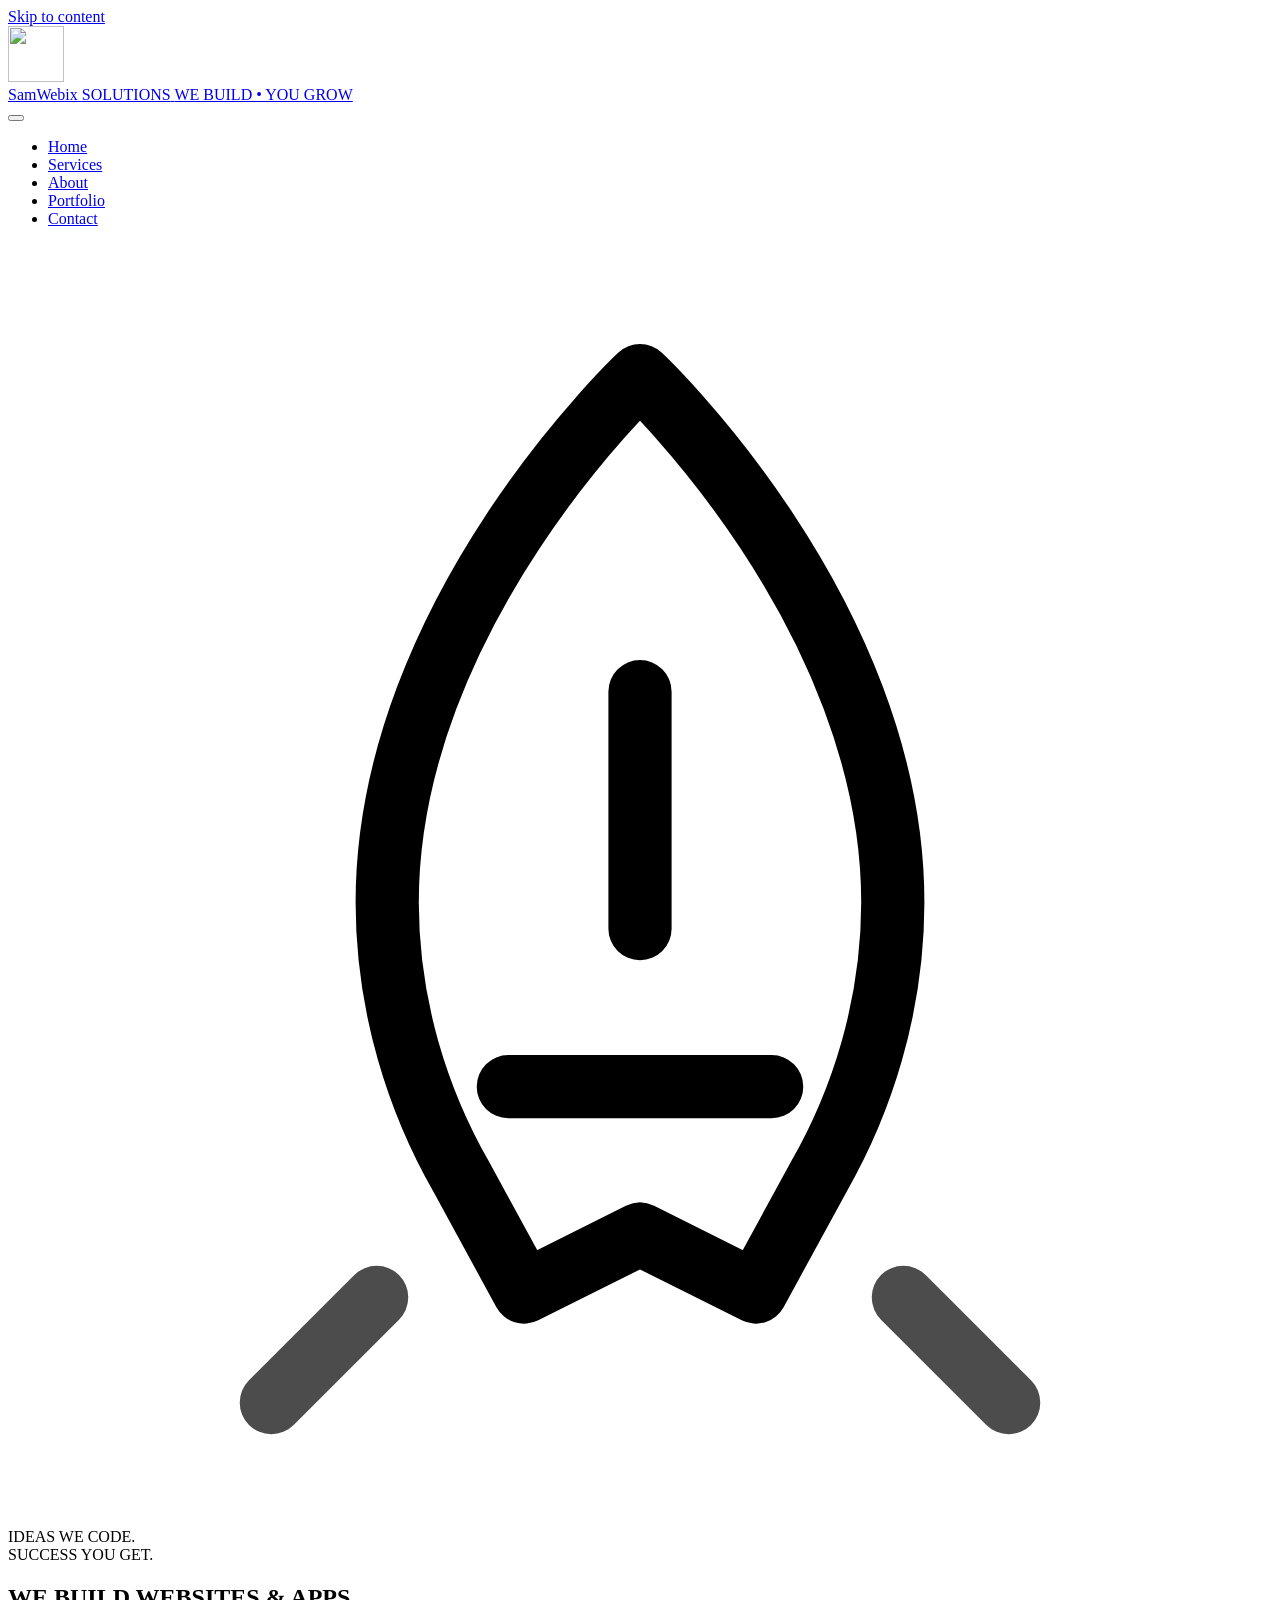
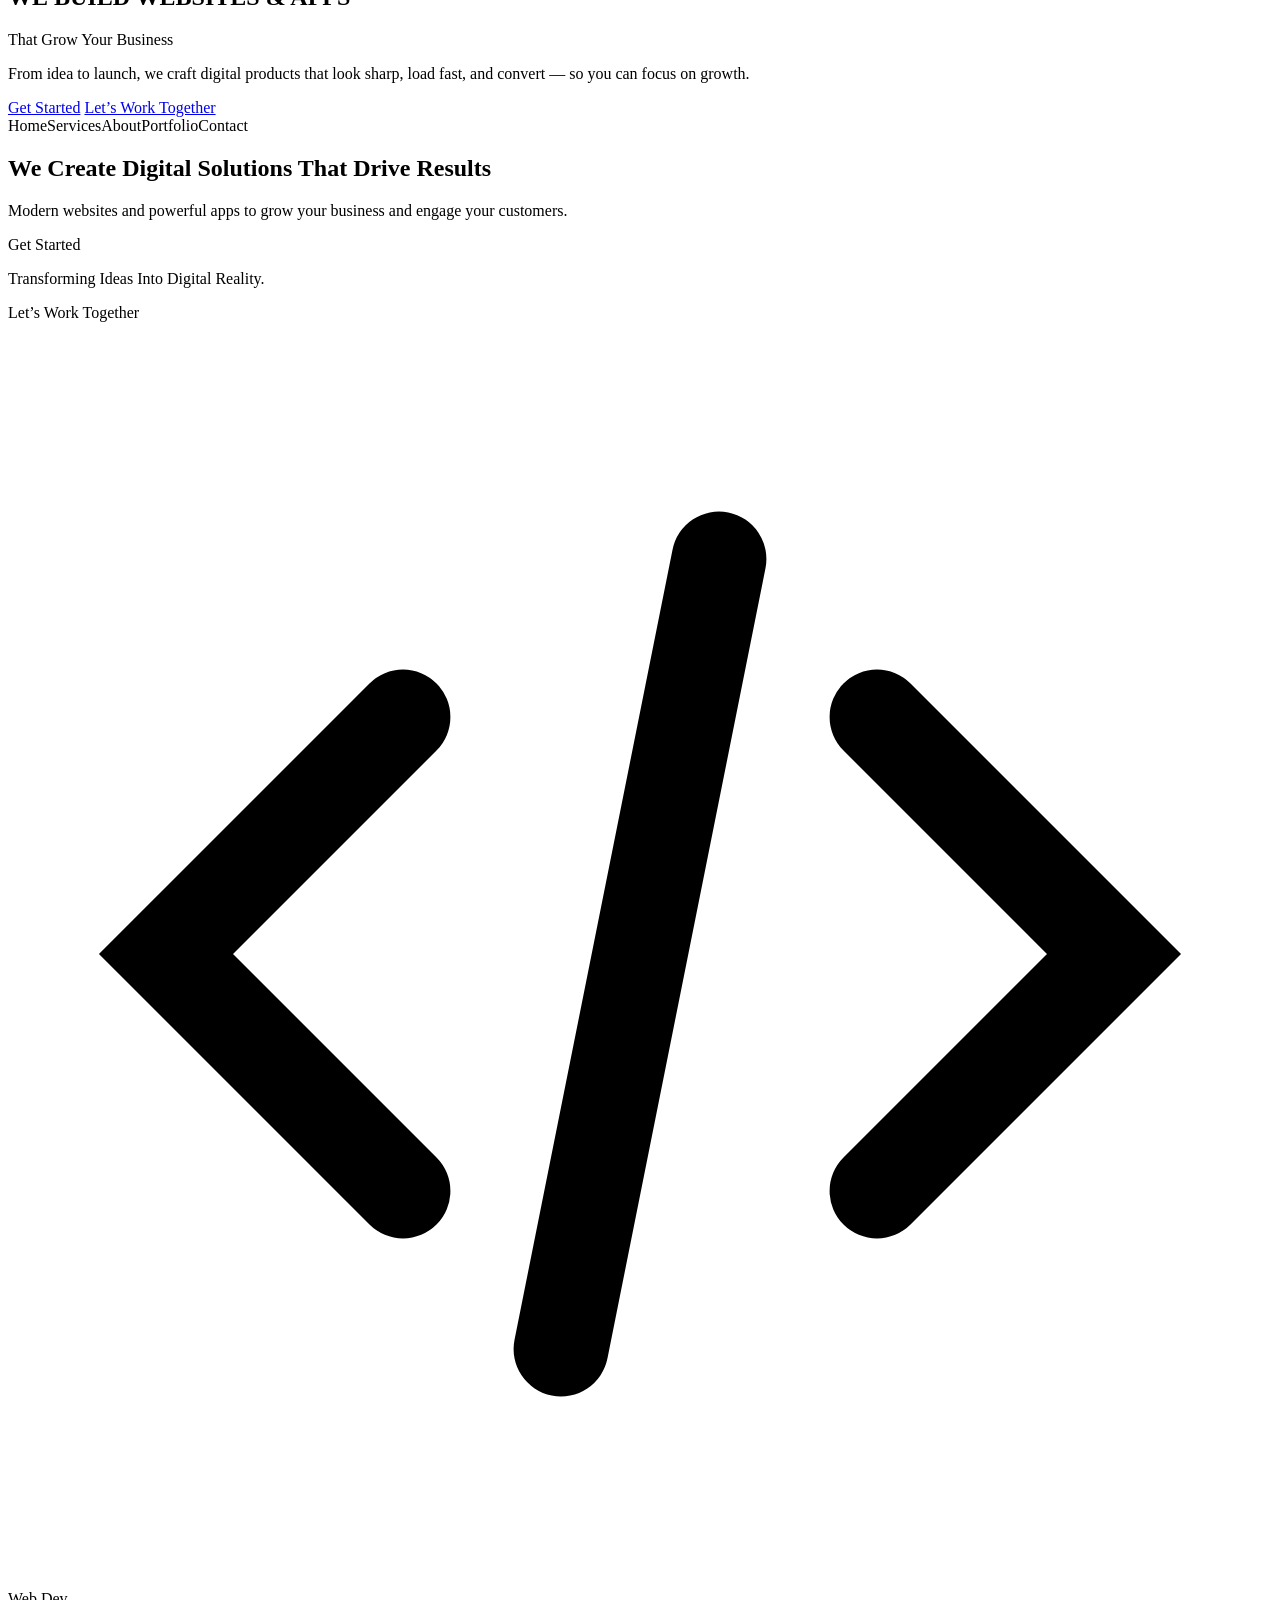
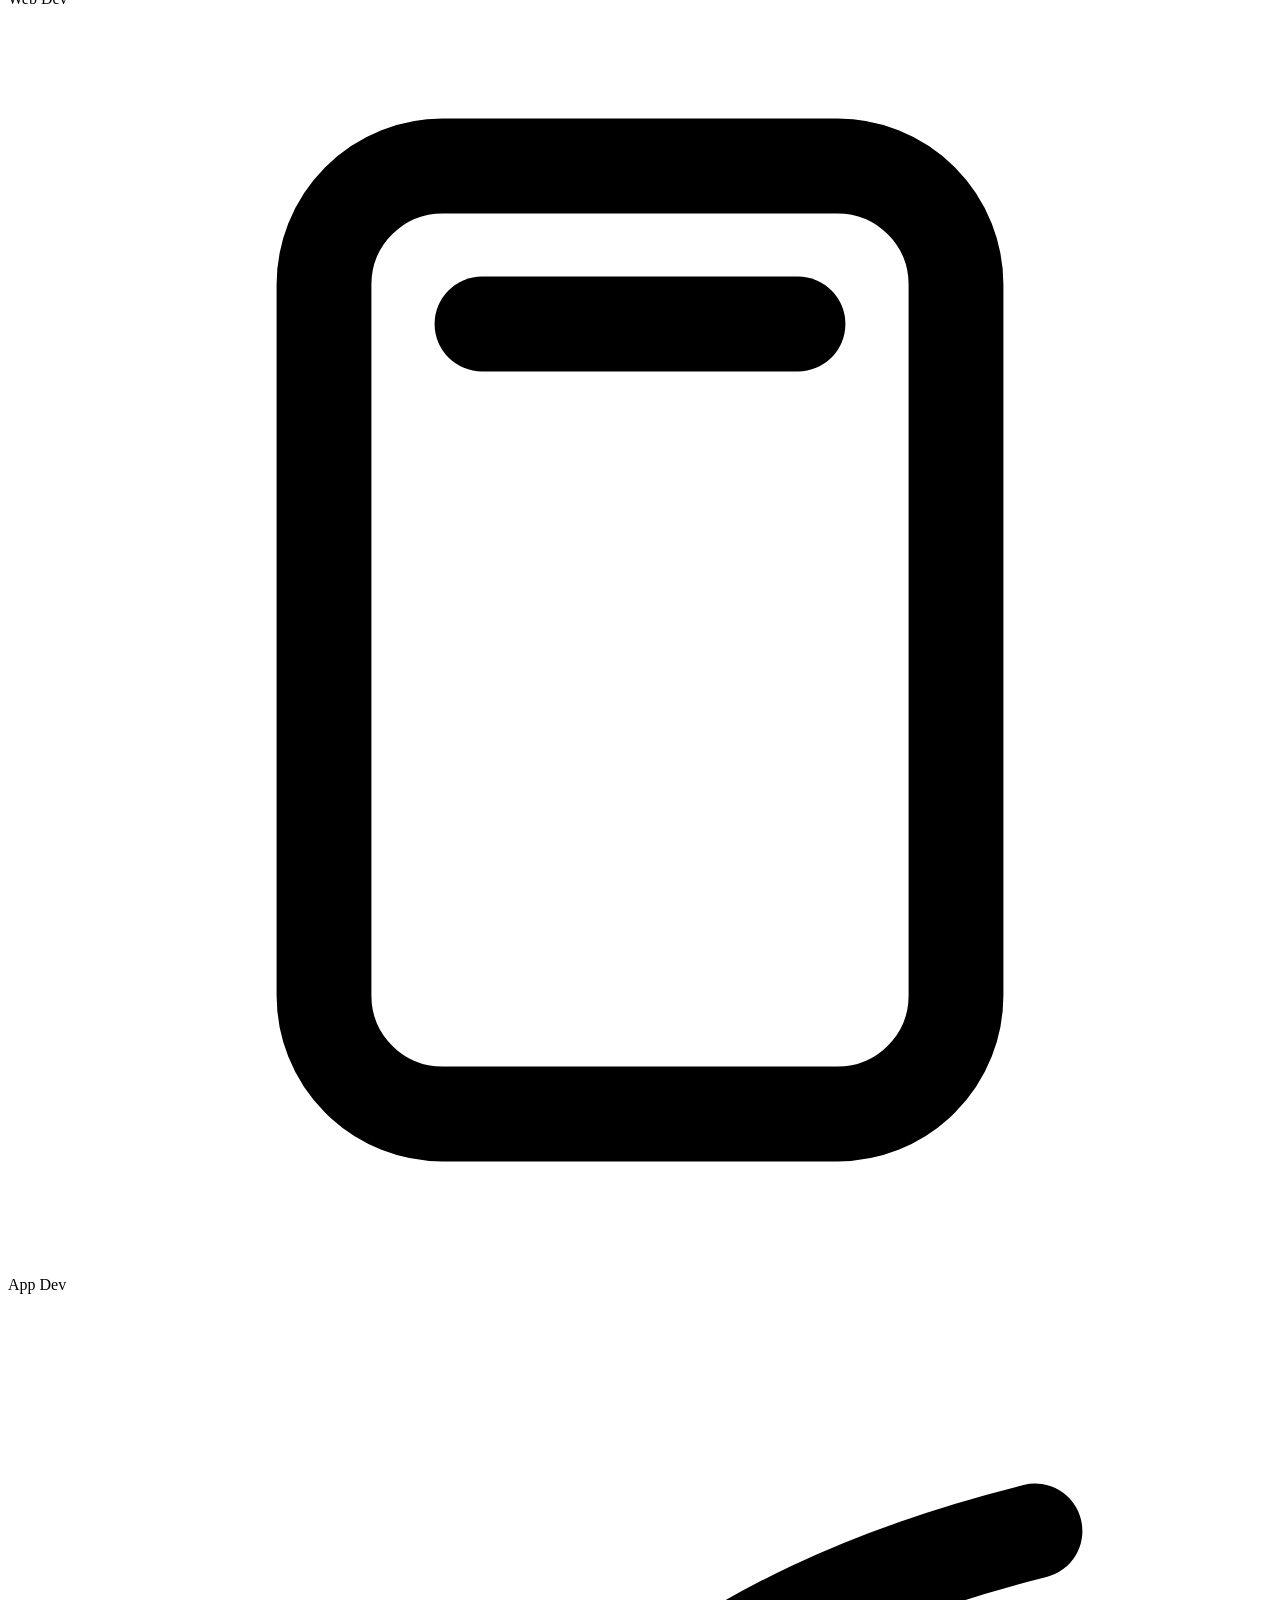
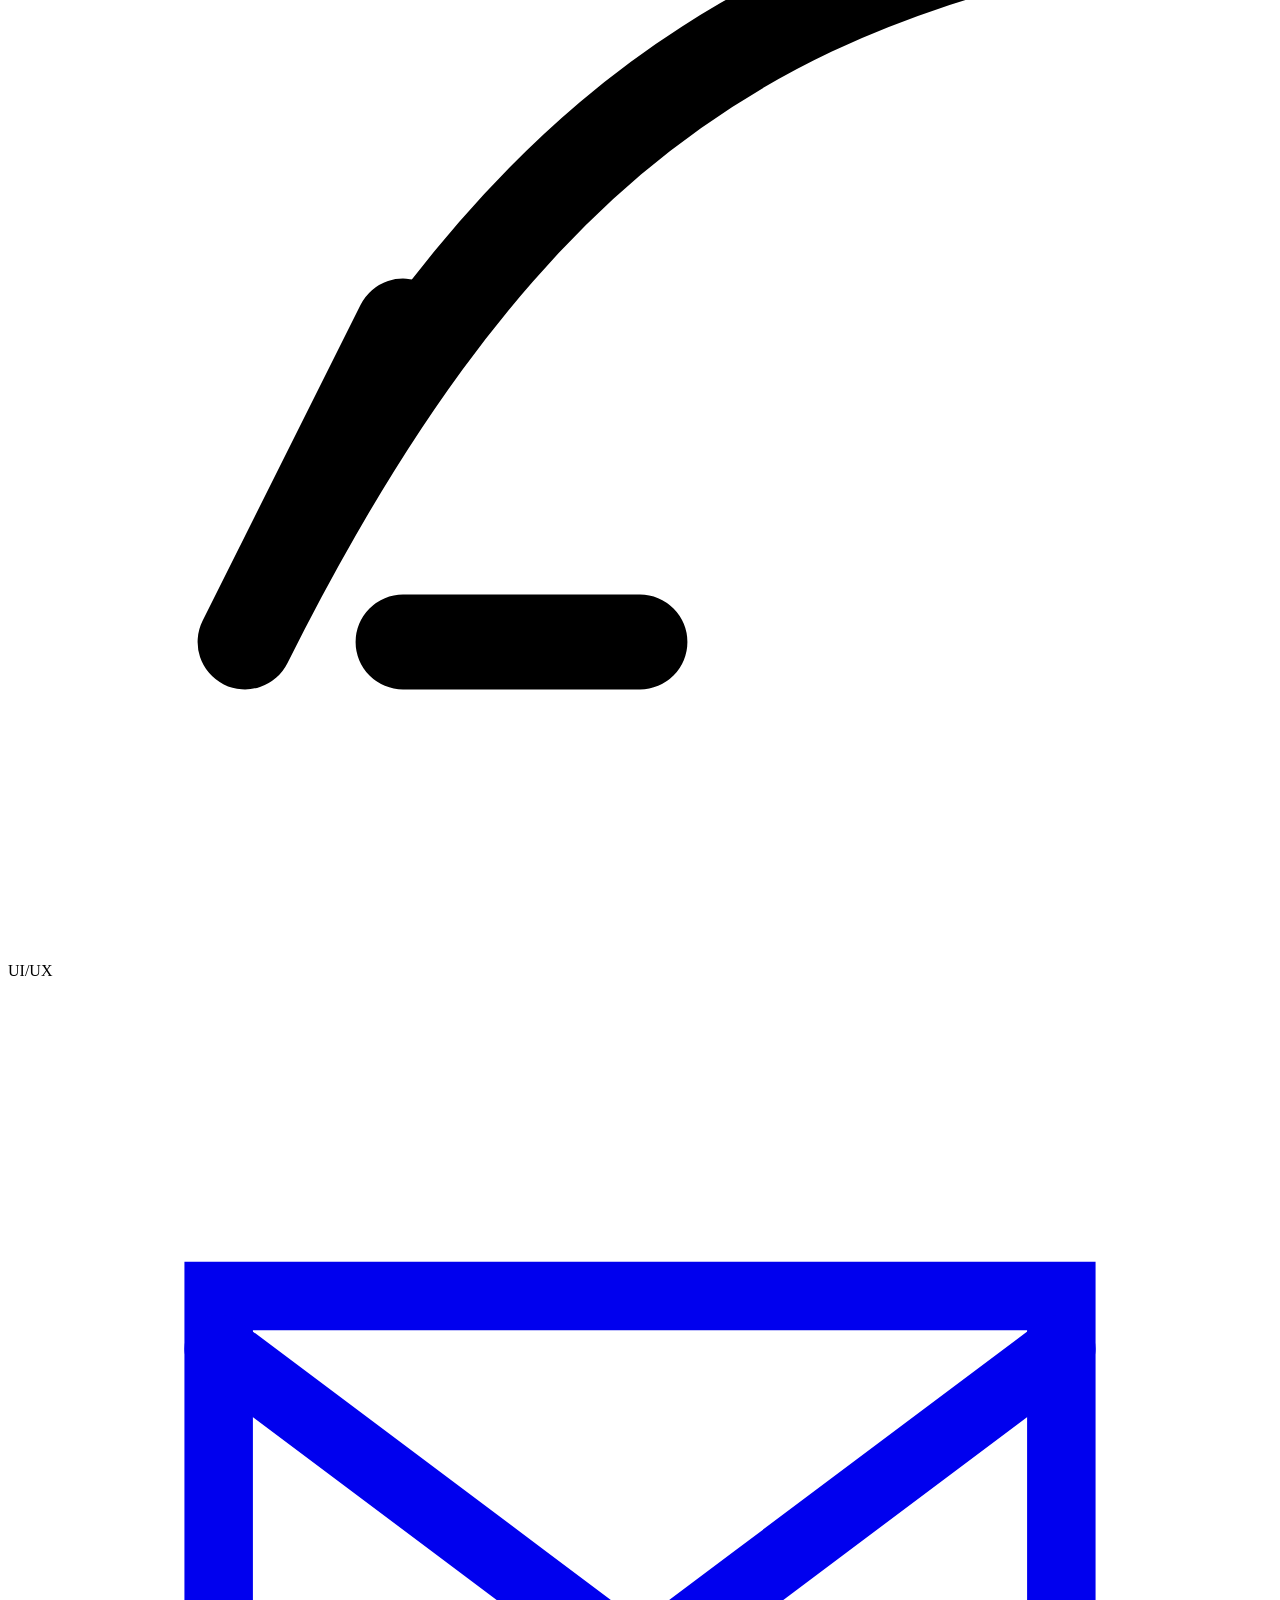
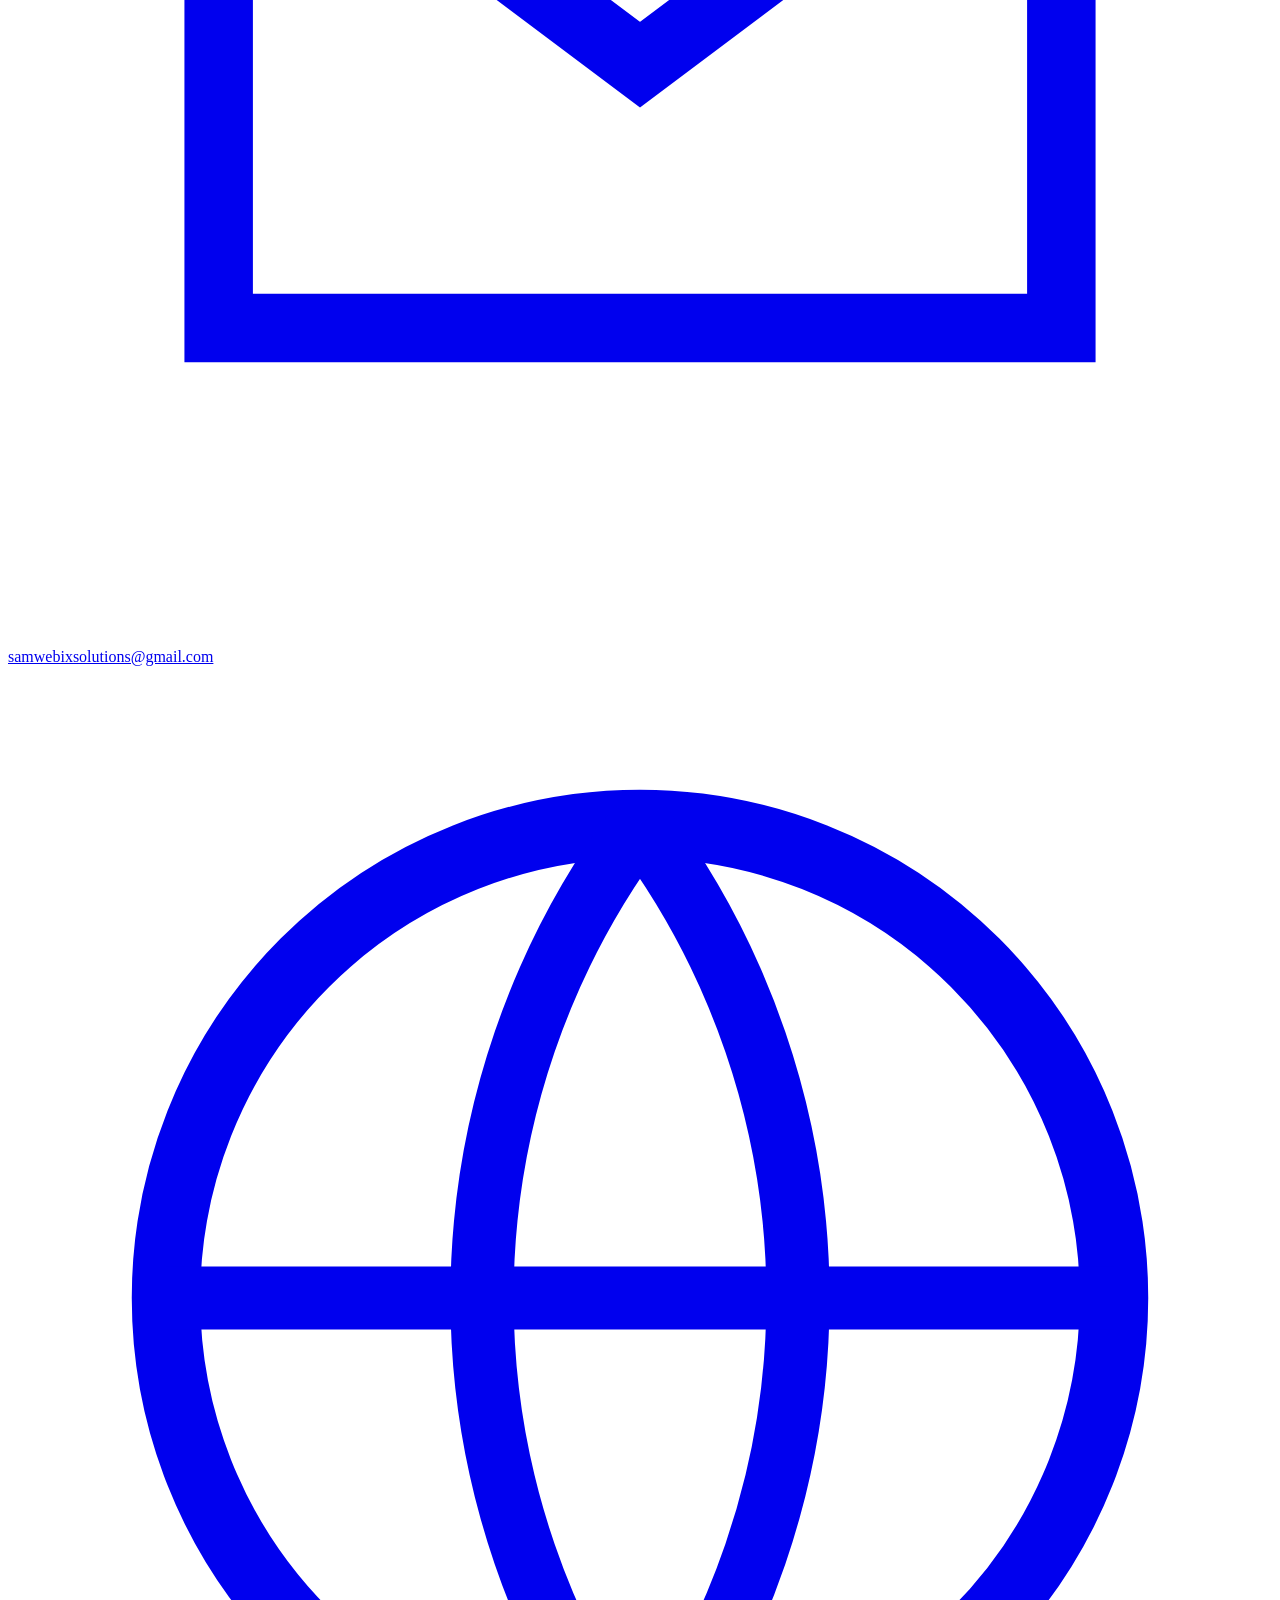
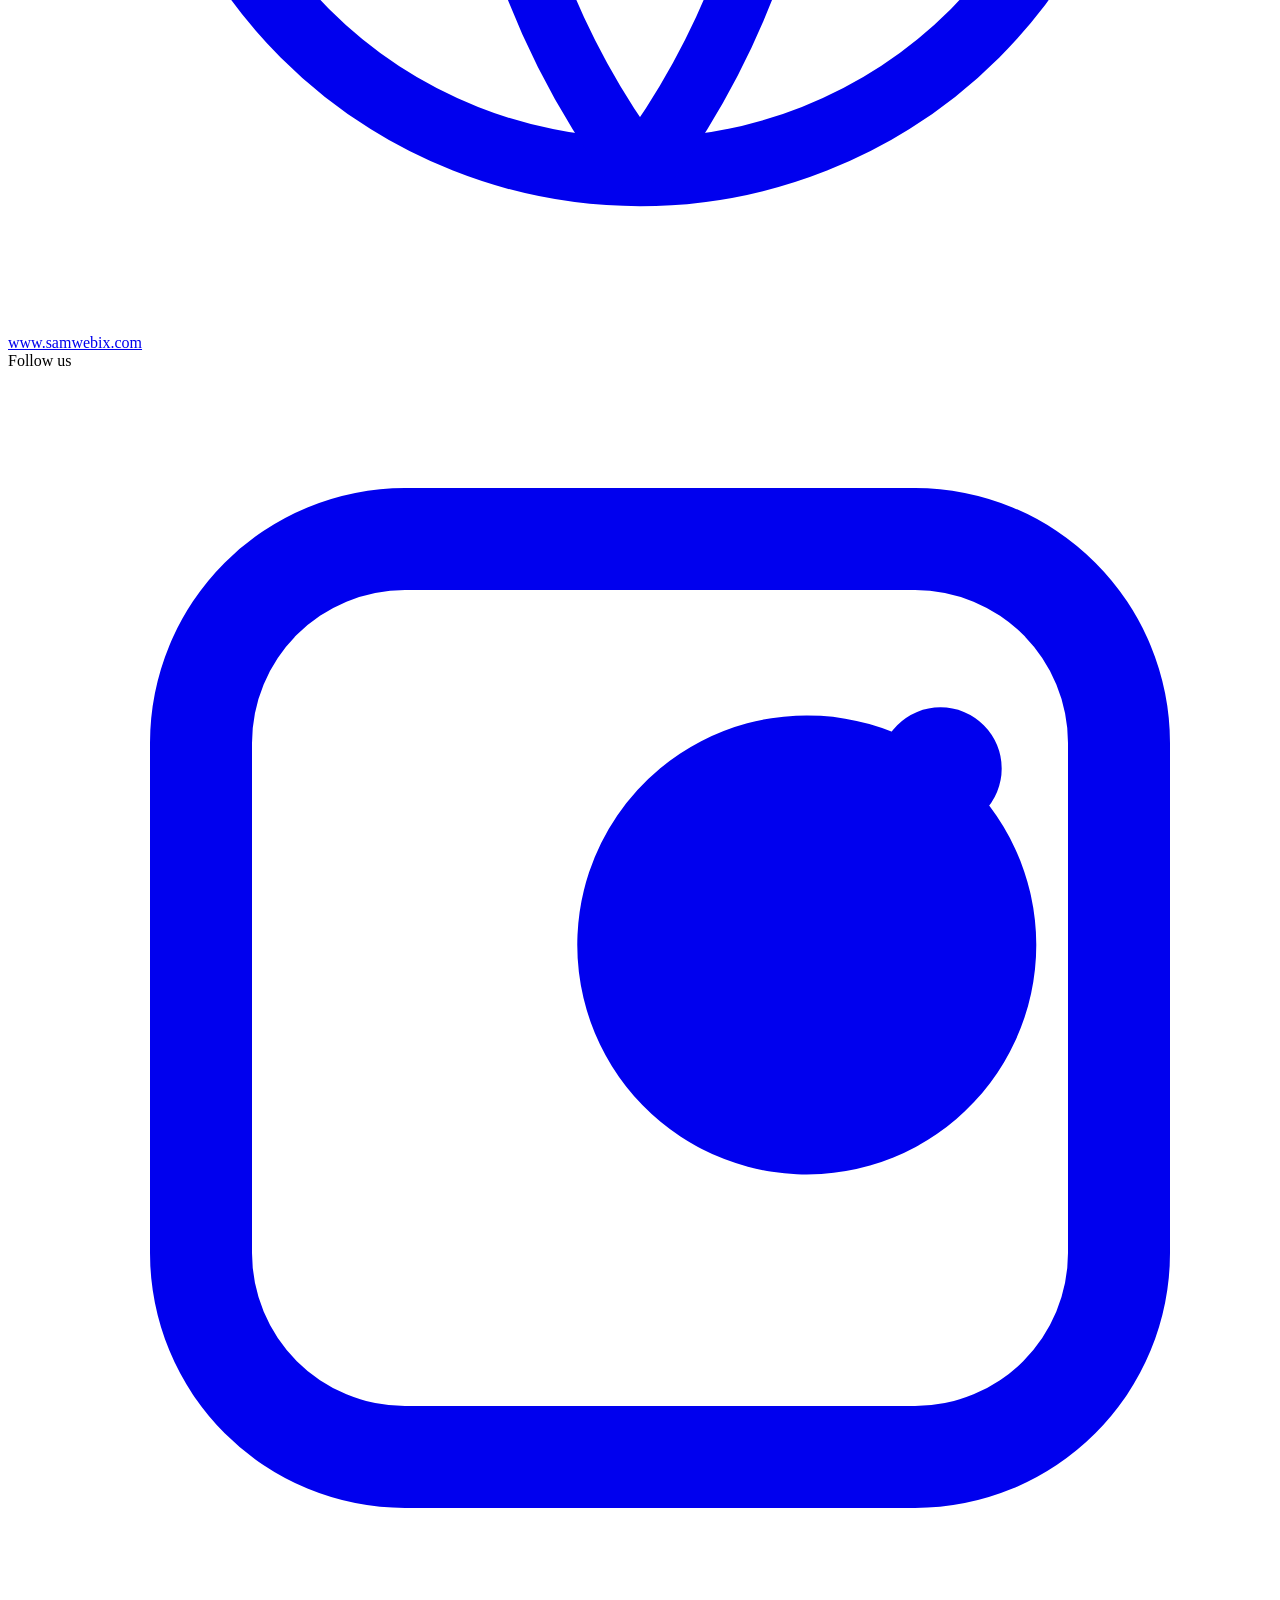
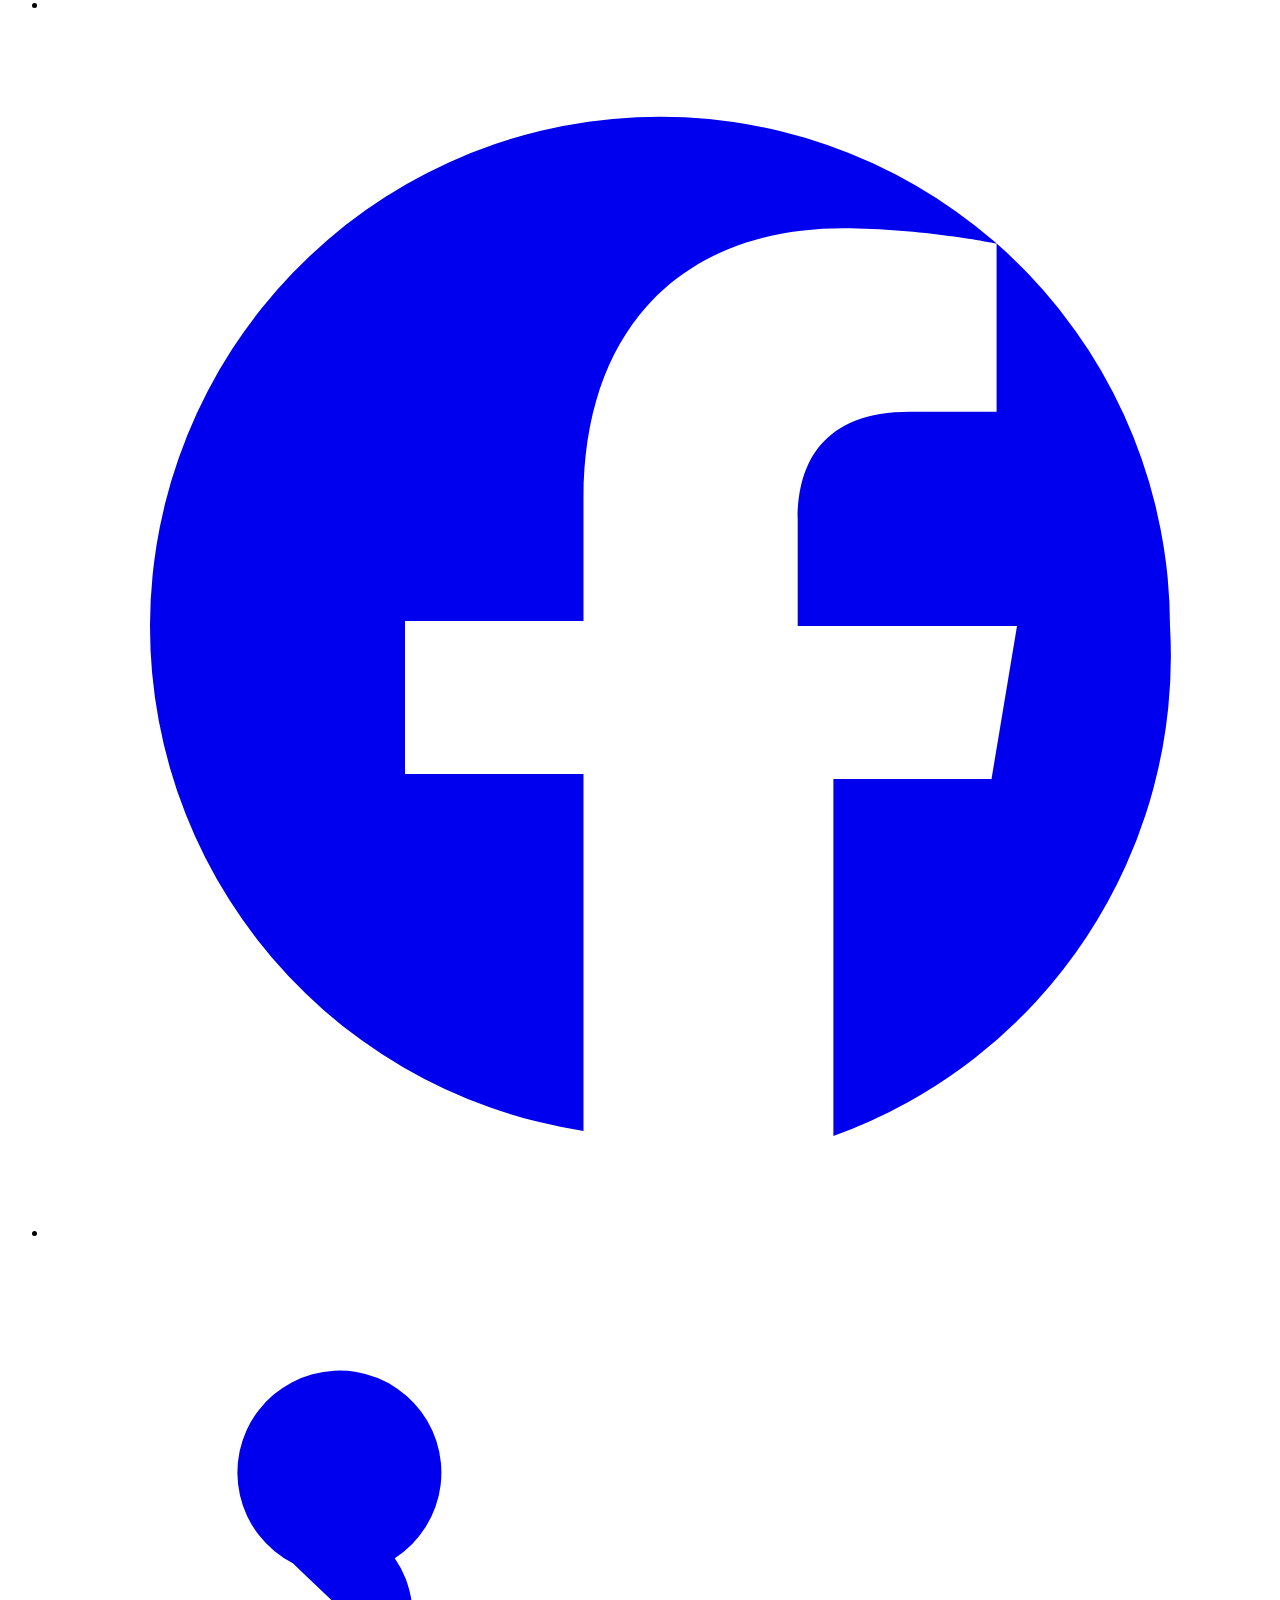
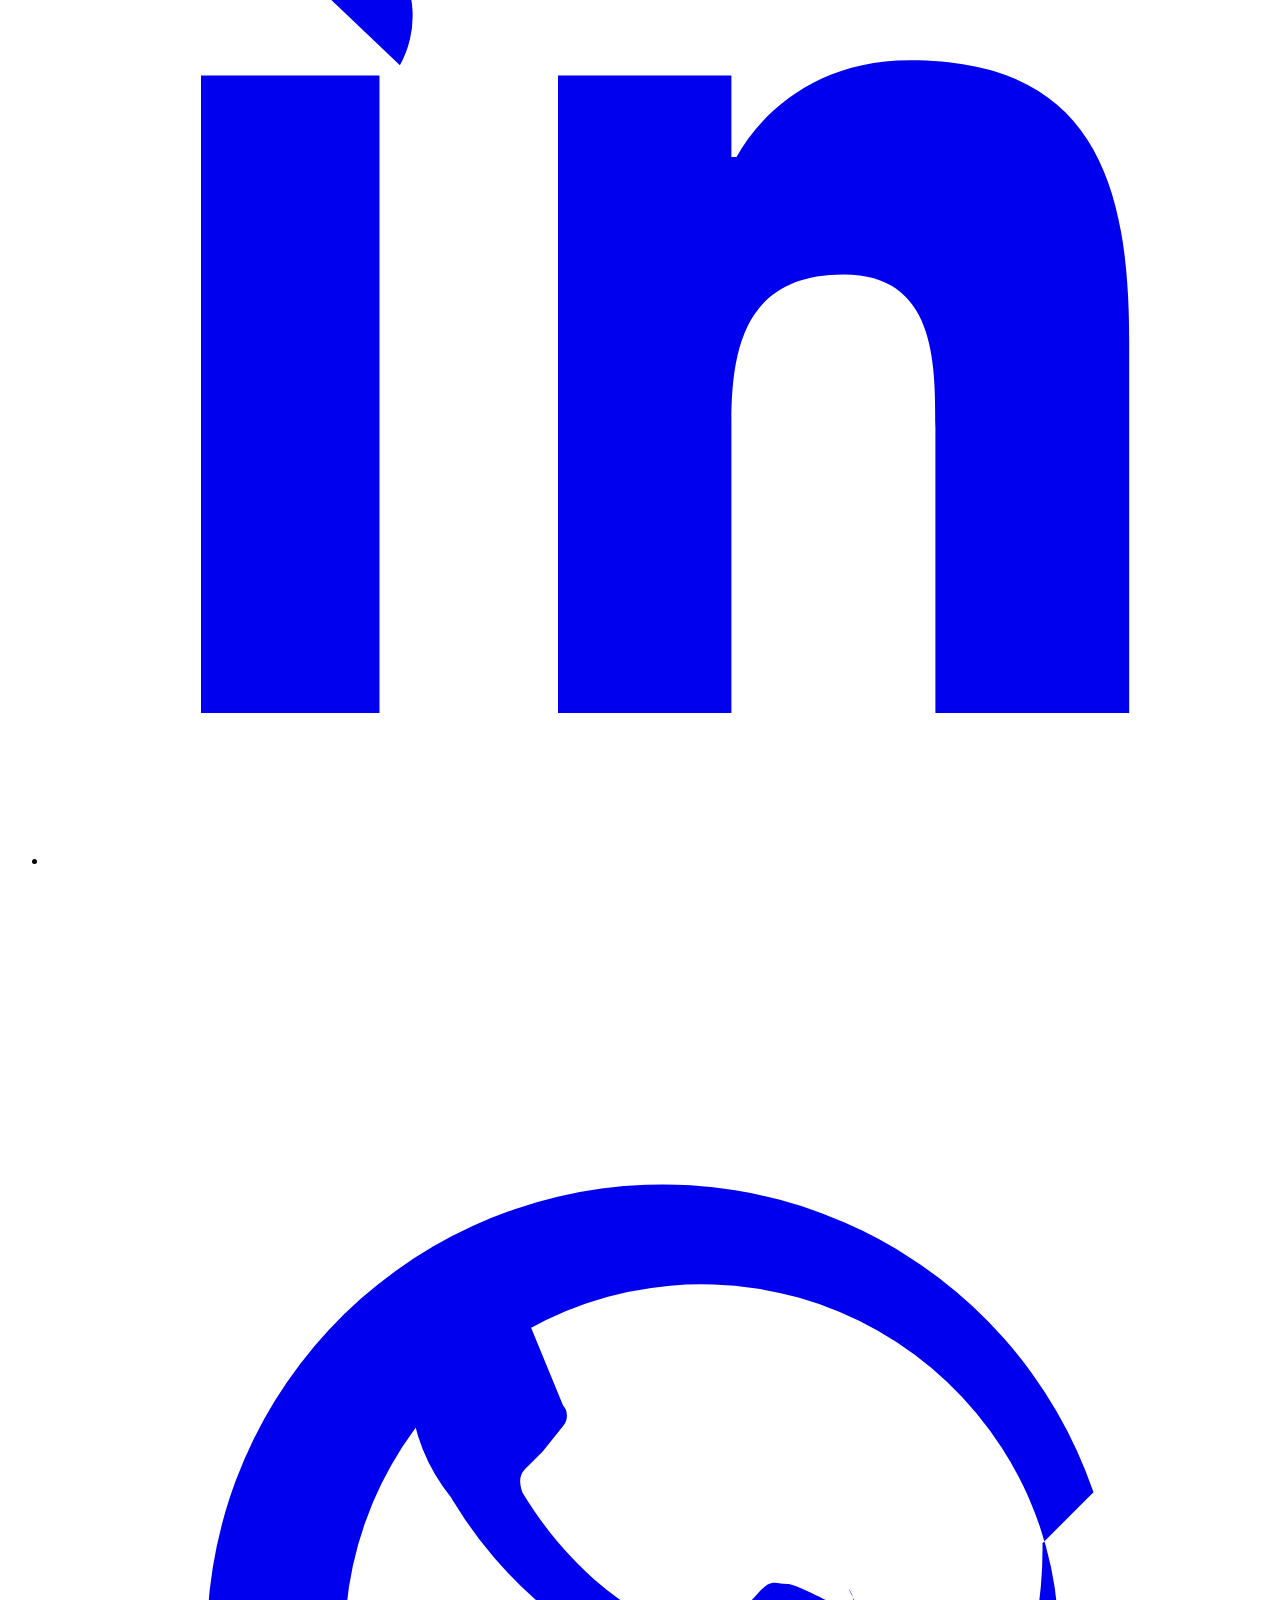
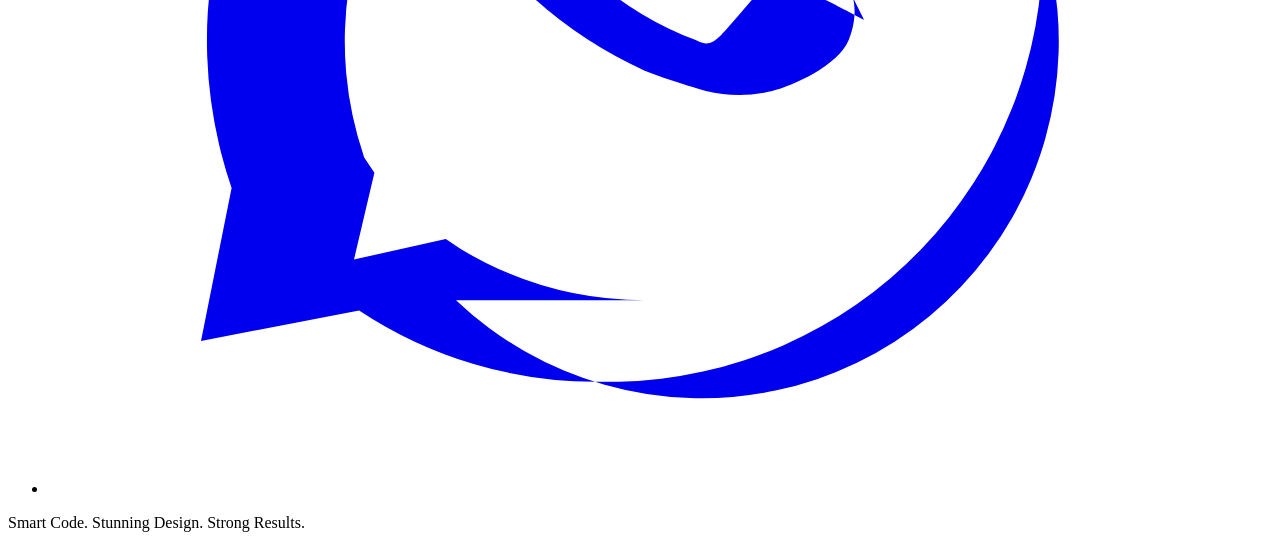
==== index.html @ b3491c4d "Add files via upload" ====
<!DOCTYPE html>
<html lang="en">
  <head>
    <meta charset="UTF-8" />
    <meta name="viewport" content="width=device-width, initial-scale=1.0" />
    <meta
      name="description"
      content="SamWebix Solutions — We build websites and apps that grow your business."
    />
    <meta name="theme-color" content="#050814" />
    <title>SamWebix Solutions | We Build • You Grow</title>
    <link rel="preconnect" href="https://fonts.googleapis.com" />
    <link rel="preconnect" href="https://fonts.gstatic.com" crossorigin />
    <link
      href="https://fonts.googleapis.com/css2?family=Dancing+Script:wght@600;700&family=Montserrat:ital,wght@0,400;0,500;0,600;0,700;0,800;1,400&display=swap"
      rel="stylesheet"
    />
    <link rel="stylesheet" href="assets/css/base.css" />
    <link rel="stylesheet" href="assets/css/home.css" />
    <link rel="icon" href="assets/images/logo.jpeg" type="image/jpeg" />
  </head>
  <body>
    <a class="skip-link" href="#main">Skip to content</a>

    <div class="bg-grid" aria-hidden="true"></div>
    <div class="bg-glow bg-glow--1" aria-hidden="true"></div>
    <div class="bg-glow bg-glow--2" aria-hidden="true"></div>

    <header class="site-header">
      <div class="container header-inner">
        <a class="brand" href="index.html" aria-label="SamWebix Solutions home">
          <img class="brand__logo" src="assets/images/logo.jpeg" width="56" height="56" alt="" />
          <div class="brand__text">
            <span class="brand__name">SamWebix <span class="brand__accent">SOLUTIONS</span></span>
            <span class="brand__tagline">WE BUILD • YOU GROW</span>
          </div>
        </a>

        <button
          type="button"
          class="nav-toggle"
          aria-expanded="false"
          aria-controls="site-nav"
          aria-label="Open menu"
        >
          <span></span><span></span><span></span>
        </button>

        <nav id="site-nav" class="site-nav" aria-label="Primary">
          <ul class="nav-list">
            <li><a href="index.html" aria-current="page">Home</a></li>
            <li><a href="services.html">Services</a></li>
            <li><a href="about.html">About</a></li>
            <li><a href="portfolio.html">Portfolio</a></li>
            <li><a href="contact.html">Contact</a></li>
          </ul>
        </nav>

        <div class="header-rocket" aria-hidden="true">
          <svg class="header-rocket__icon" viewBox="0 0 24 24" fill="none" xmlns="http://www.w3.org/2000/svg">
            <path
              d="M12 2.5s4.8 4.5 4.8 10c0 2-.6 3.8-1.4 5.2l-1.2 2.2-2.2-1.1-2.2 1.1-1.2-2.2c-.8-1.4-1.4-3.2-1.4-5.2 0-5.5 4.8-10 4.8-10z"
              stroke="currentColor"
              stroke-width="1.2"
              stroke-linejoin="round"
            />
            <path d="M12 8.5V13M9.5 16h5" stroke="currentColor" stroke-width="1.2" stroke-linecap="round" />
            <path d="M7 20l-2 2M17 20l2 2" stroke="currentColor" stroke-width="1.2" stroke-linecap="round" opacity="0.7" />
          </svg>
          <p class="header-rocket__text">IDEAS WE CODE.<br />SUCCESS YOU GET.</p>
        </div>
      </div>
    </header>

    <main id="main">
      <section class="hero">
        <div class="container hero__grid">
          <div class="hero__copy">
            <h1 class="hero__title">
              WE BUILD <span class="text-cyan">WEBSITES</span> &amp;
              <span class="text-purple">APPS</span>
            </h1>
            <div class="hero__ribbon-wrap">
              <div class="hero__ribbon" role="presentation"></div>
              <p class="hero__script">That Grow Your Business</p>
            </div>
            <p class="hero__lead">
              From idea to launch, we craft digital products that look sharp, load fast, and convert —
              so you can focus on growth.
            </p>
            <div class="hero__actions">
              <a class="btn btn--primary btn--glow" href="contact.html">Get Started</a>
              <a class="btn btn--ghost" href="https://wa.me/919848948945?text=Hello%20SamWebix%20Solutions%2C%0A%0AI'm%20reaching%20out%20from%20your%20website%20and%20would%20like%20to%20discuss%20a%20project.%20Please%20let%20me%20know%20when%20you%20are%20available%20to%20connect.%0A%0AThank%20you." target="_blank" rel="noopener noreferrer"
                >Let’s Work Together</a
              >
            </div>
          </div>

          <div class="hero__devices" aria-label="Product preview">
            <div class="constellation" aria-hidden="true"></div>
            <div class="device-laptop">
              <div class="device-laptop__lid">
                <div class="device-laptop__screen">
                  <div class="mock-site">
                    <div class="mock-site__nav">
                      <span>Home</span><span>Services</span><span>About</span><span>Portfolio</span
                      ><span>Contact</span>
                    </div>
                    <div class="mock-site__body">
                      <h2 class="mock-site__h">We Create Digital Solutions That Drive Results</h2>
                      <p class="mock-site__p">
                        Modern websites and powerful apps to grow your business and engage your customers.
                      </p>
                      <span class="mock-site__cta">Get Started</span>
                    </div>
                  </div>
                </div>
              </div>
              <div class="device-laptop__base"></div>
            </div>

            <div class="device-phone">
              <div class="device-phone__frame">
                <div class="device-phone__notch"></div>
                <div class="device-phone__screen">
                  <p class="device-phone__headline">Transforming Ideas Into Digital Reality.</p>
                  <span class="device-phone__btn">Let’s Work Together</span>
                  <div class="device-phone__icons">
                    <div class="mini-svc">
                      <span class="mini-svc__ic mini-svc__ic--svg" aria-hidden="true">
                        <svg viewBox="0 0 16 16" fill="none">
                          <path d="M5 5L2 8l3 3M11 5l3 3-3 3M9 3l-2 10" stroke="currentColor" stroke-width="1.2" stroke-linecap="round" />
                        </svg>
                      </span>
                      <span>Web Dev</span>
                    </div>
                    <div class="mini-svc">
                      <span class="mini-svc__ic mini-svc__ic--svg" aria-hidden="true">
                        <svg viewBox="0 0 16 16" fill="none">
                          <rect x="4" y="2" width="8" height="12" rx="1.5" stroke="currentColor" stroke-width="1.2" />
                          <path d="M6 4h4" stroke="currentColor" stroke-width="1.2" stroke-linecap="round" />
                        </svg>
                      </span>
                      <span>App Dev</span>
                    </div>
                    <div class="mini-svc">
                      <span class="mini-svc__ic mini-svc__ic--svg" aria-hidden="true">
                        <svg viewBox="0 0 16 16" fill="none">
                          <path d="M3 12c3-6 6-8 10-9M3 12l2-4M5 12h3" stroke="currentColor" stroke-width="1.2" stroke-linecap="round" />
                        </svg>
                      </span>
                      <span>UI/UX</span>
                    </div>
                  </div>
                </div>
              </div>
            </div>
          </div>
        </div>
      </section>
    </main>

    <footer class="site-footer">
      <div class="container footer__grid">
        <div class="footer__contact">
          <a
            class="footer__link"
            href="mailto:samwebixsolutions@gmail.com?subject=Website%20inquiry%20%E2%80%93%20SamWebix%20Solutions&amp;body=Hello%20SamWebix%20Solutions%2C%0A%0AI'm%20writing%20via%20your%20website%20and%20would%20like%20to%20discuss%20a%20potential%20project%20(website%2C%20app%2C%20or%20design).%20Please%20reply%20at%20your%20convenience%20with%20next%20steps%20or%20available%20times%20for%20a%20brief%20call.%0A%0AThank%20you%2C"
          >
            <span class="footer__link-icon" aria-hidden="true">
              <svg viewBox="0 0 24 24" fill="none">
                <path d="M4 6h16v12H4V6z" stroke="currentColor" stroke-width="1.3" />
                <path d="M4 7l8 6 8-6" stroke="currentColor" stroke-width="1.3" stroke-linecap="round" />
              </svg>
            </span>
            samwebixsolutions@gmail.com
          </a>
          <a class="footer__link" href="https://www.samwebix.com/" target="_blank" rel="noopener noreferrer">
            <span class="footer__link-icon" aria-hidden="true">
              <svg viewBox="0 0 24 24" fill="none">
                <circle cx="12" cy="12" r="9" stroke="currentColor" stroke-width="1.3" />
                <path d="M3 12h18M12 3a15 15 0 010 18M12 3a15 15 0 000 18" stroke="currentColor" stroke-width="1.2" />
              </svg>
            </span>
            www.samwebix.com
          </a>
        </div>
        <div class="footer__social">
          <span class="footer__social-label">Follow us</span>
          <ul class="social-list">
            <li>
              <a href="https://www.instagram.com/samwebix?igsh=MXg0NHg5MmQ2bDRzcQ==" target="_blank" rel="noopener noreferrer" aria-label="Instagram"
                ><svg viewBox="0 0 24 24" fill="currentColor" aria-hidden="true">
                  <path
                    d="M7 2h10a5 5 0 015 5v10a5 5 0 01-5 5H7a5 5 0 01-5-5V7a5 5 0 015-5zm0 2a3 3 0 00-3 3v10a3 3 0 003 3h10a3 3 0 003-3V7a3 3 0 00-3-3H7zm5 3.5A4.5 4.5 0 1110.5 12 4.5 4.5 0 0112 7.5zM17.5 6.3a1.2 1.2 0 11-1.2 1.2 1.2 1.2 0 011.2-1.2z"
                  /></svg
              ></a>
            </li>
            <li>
              <a href="https://www.facebook.com/" target="_blank" rel="noopener noreferrer" aria-label="Facebook"
                ><svg viewBox="0 0 24 24" fill="currentColor" aria-hidden="true">
                  <path
                    d="M22 12a10 10 0 10-11.5 9.9v-7H7v-3h3.5V9.5c0-3.4 2-5.3 5.1-5.3 1.5 0 3 .3 3 .3v3.3h-1.7c-1.7 0-2.2 1-2.2 2.1V12H19l-.5 3h-3.1v7A10 10 0 0022 12z"
                  /></svg
              ></a>
            </li>
            <li>
              <a href="https://www.linkedin.com/" target="_blank" rel="noopener noreferrer" aria-label="LinkedIn"
                ><svg viewBox="0 0 24 24" fill="currentColor" aria-hidden="true">
                  <path
                    d="M6.5 8.5H3V21h3.5V8.5zM4.8 6.3a2 2 0 112-.1 2 2 0 01.1 2.1zM21 21h-3.6v-5.6c0-1.3 0-3-1.8-3-1.9 0-2.2 1.4-2.2 2.9V21H10V8.5h3.4v1.6h.1c.5-.9 1.6-1.9 3.4-1.9 3.6 0 4.3 2.4 4.3 5.5V21z"
                  /></svg
              ></a>
            </li>
            <li>
              <a href="https://wa.me/919848948945?text=Hello%20SamWebix%20Solutions%2C%0A%0AI'm%20reaching%20out%20from%20your%20website%20and%20would%20like%20to%20discuss%20a%20project.%20Please%20let%20me%20know%20when%20you%20are%20available%20to%20connect.%0A%0AThank%20you." target="_blank" rel="noopener noreferrer" aria-label="WhatsApp"
                ><svg viewBox="0 0 24 24" fill="currentColor" aria-hidden="true">
                  <path
                    d="M20.5 12.2A8.5 8.5 0 003.6 18L3 21l3.1-.6a8.4 8.4 0 004.7 1.4h.4a8.5 8.5 0 008.3-8.6zM12 20.2h-.3a7 7 0 01-3.6-1l-.3-.2-1.8.4.4-1.7-.2-.3a7 7 0 111.8 2.8zm4-5.5c-.2-.1-1.3-.7-1.5-.7s-.3-.1-.5.1-.6.7-.8.9-.3.2-.5.1a6.6 6.6 0 01-2-1.2 7.3 7.3 0 01-1.4-1.7c-.1-.3 0-.4.1-.5l.3-.3.4-.5c.1-.1.1-.3 0-.4l-.7-1.7c-.2-.5-.4-.4-.5-.4h-.4a1 1 0 00-.7.3 2.1 2.1 0 00-.7 1.6 3.7 3.7 0 00.8 2 8.5 8.5 0 003.8 3.4c.5.2.9.3 1.2.4a2.8 2.8 0 001.3 0c.4-.1 1.3-.5 1.5-1s.1-.9 0-1z"
                  /></svg
              ></a>
            </li>
          </ul>
        </div>
      </div>
      <p class="footer__tagline">
        <span class="footer__tagline-script"><span class="text-white">Smart</span> Code.</span>
        <span class="footer__tagline-script"><span class="text-white">Stunning</span> Design.</span>
        <span class="footer__tagline-script"><span class="text-white">Strong</span> Results.</span>
      </p>
    </footer>

    <script src="assets/js/main.js" defer></script>
  </body>
</html>
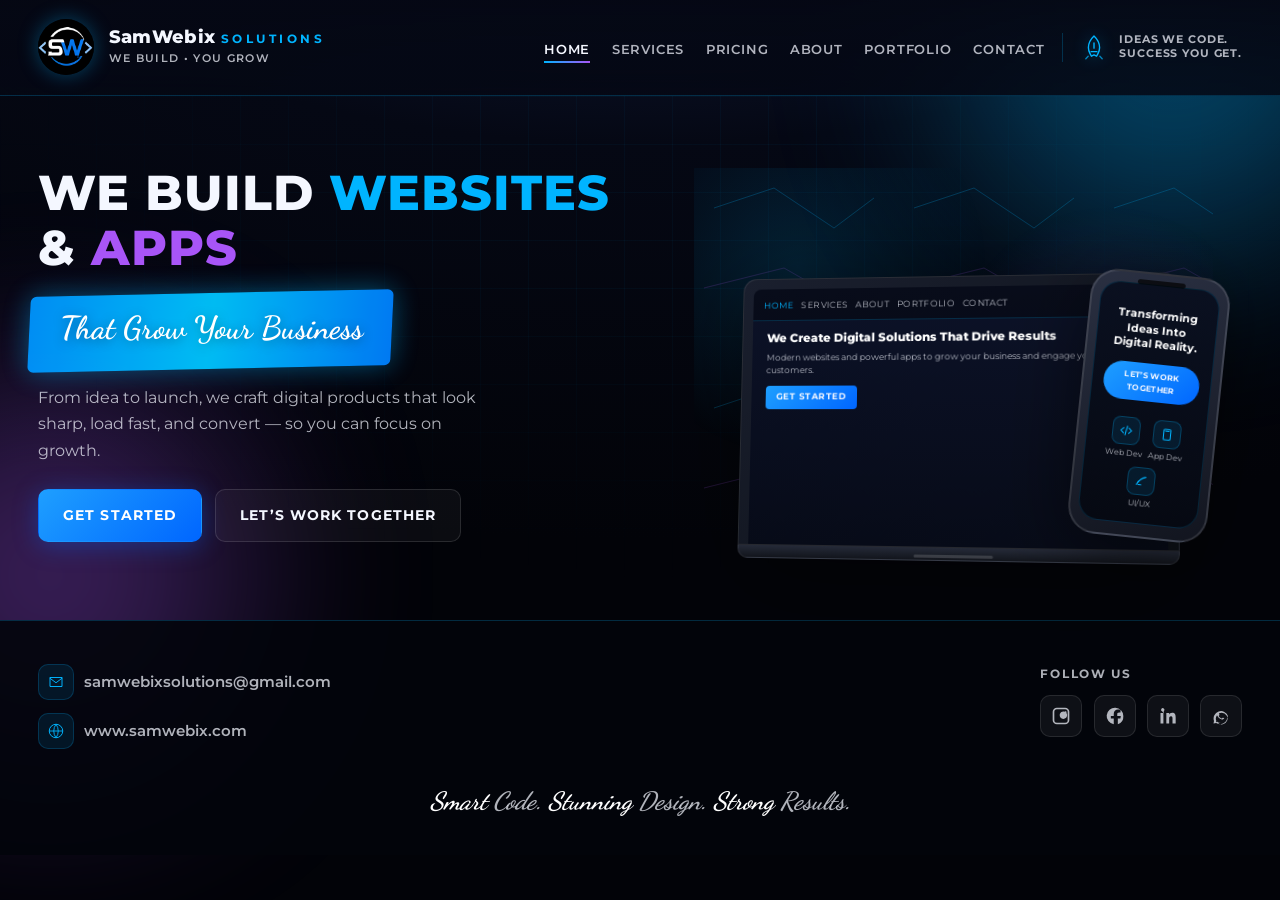
==== commit 23f6c28c: "Add Pricing link to navigation menu" ====
--- a/index.html
+++ b/index.html
@@ -50,6 +50,7 @@
           <ul class="nav-list">
             <li><a href="index.html" aria-current="page">Home</a></li>
             <li><a href="services.html">Services</a></li>
+            <li><a href="pricing.html">Pricing</a></li>
             <li><a href="about.html">About</a></li>
             <li><a href="portfolio.html">Portfolio</a></li>
             <li><a href="contact.html">Contact</a></li>
--- a/assets/css/base.css
+++ b/assets/css/base.css
@@ -0,0 +1,535 @@
+/* Shared: variables, reset, layout shell, header, footer, buttons */
+
+:root {
+  --bg-deep: #050814;
+  --bg-mid: #0a1024;
+  --bg-card: rgba(12, 18, 40, 0.72);
+  --border-subtle: rgba(0, 180, 255, 0.22);
+  --cyan: #00b4ff;
+  --cyan-bright: #1e9fff;
+  --cyan-glow: rgba(0, 180, 255, 0.45);
+  --purple: #a855f7;
+  --purple-glow: rgba(168, 85, 247, 0.4);
+  --text: #f4f7ff;
+  --text-muted: rgba(244, 247, 255, 0.72);
+  --font-sans: "Montserrat", system-ui, -apple-system, sans-serif;
+  --font-script: "Dancing Script", cursive;
+  --radius-lg: clamp(14px, 2vw, 20px);
+  --radius-md: clamp(10px, 1.5vw, 14px);
+  --radius-sm: clamp(8px, 1.2vw, 10px);
+  --shadow-glow: 0 0 32px var(--cyan-glow);
+  --container-max: 70rem;
+  --pad-x: clamp(1rem, 4vw, 2.5rem);
+  --header-h: clamp(4.25rem, 10vw, 5.5rem);
+  --space-section: clamp(2.5rem, 6vw, 4rem);
+}
+
+*,
+*::before,
+*::after {
+  box-sizing: border-box;
+}
+
+html {
+  scroll-behavior: smooth;
+  font-size: clamp(15px, 0.25vw + 14px, 18px);
+}
+
+@media (prefers-reduced-motion: reduce) {
+  html {
+    scroll-behavior: auto;
+  }
+  *,
+  *::before,
+  *::after {
+    animation-duration: 0.01ms !important;
+    animation-iteration-count: 1 !important;
+    transition-duration: 0.01ms !important;
+  }
+}
+
+body {
+  margin: 0;
+  font-family: var(--font-sans);
+  font-size: 1rem;
+  line-height: 1.6;
+  color: var(--text);
+  background: radial-gradient(ellipse 120% 80% at 50% -20%, #132046 0%, var(--bg-deep) 45%, #020308 100%);
+  min-height: 100vh;
+  overflow-x: hidden;
+}
+
+img {
+  max-width: 100%;
+  height: auto;
+  display: block;
+}
+
+a {
+  color: inherit;
+  text-decoration: none;
+}
+
+ul {
+  list-style: none;
+  margin: 0;
+  padding: 0;
+}
+
+.skip-link {
+  position: absolute;
+  left: -9999px;
+  top: 0;
+  background: var(--cyan);
+  color: #000;
+  padding: 0.5rem 1rem;
+  z-index: 1000;
+}
+
+.skip-link:focus {
+  left: 0;
+}
+
+.visually-hidden {
+  position: absolute;
+  width: 1px;
+  height: 1px;
+  padding: 0;
+  margin: -1px;
+  overflow: hidden;
+  clip: rect(0, 0, 0, 0);
+  white-space: nowrap;
+  border: 0;
+}
+
+.container {
+  width: min(var(--container-max), 100% - var(--pad-x));
+  margin-inline: auto;
+}
+
+.text-cyan {
+  color: var(--cyan);
+}
+
+.text-purple {
+  color: var(--purple);
+}
+
+.text-white {
+  color: #fff;
+}
+
+/* Background atmosphere — scales with viewport */
+.bg-grid {
+  position: fixed;
+  inset: 0;
+  pointer-events: none;
+  z-index: -2;
+  background-image: linear-gradient(rgba(0, 180, 255, 0.04) 1px, transparent 1px),
+    linear-gradient(90deg, rgba(0, 180, 255, 0.04) 1px, transparent 1px);
+  background-size: clamp(32px, 8vw, 48px) clamp(32px, 8vw, 48px);
+  mask-image: radial-gradient(ellipse 70% 60% at 50% 20%, black 20%, transparent 75%);
+}
+
+.bg-glow {
+  position: fixed;
+  border-radius: 50%;
+  filter: blur(clamp(60px, 12vw, 100px));
+  opacity: 0.35;
+  pointer-events: none;
+  z-index: -3;
+}
+
+.bg-glow--1 {
+  width: clamp(200px, 42vw, 420px);
+  height: clamp(200px, 42vw, 420px);
+  background: var(--cyan);
+  top: clamp(-180px, -15vw, -80px);
+  right: clamp(-120px, -8vw, -40px);
+}
+
+.bg-glow--2 {
+  width: clamp(180px, 38vw, 380px);
+  height: clamp(180px, 38vw, 380px);
+  background: var(--purple);
+  bottom: clamp(5%, 12vw, 15%);
+  left: clamp(-140px, -12vw, -60px);
+}
+
+/* Header */
+.site-header {
+  position: sticky;
+  top: 0;
+  z-index: 100;
+  background: linear-gradient(180deg, rgba(5, 8, 20, 0.96) 0%, rgba(5, 8, 20, 0.85) 100%);
+  backdrop-filter: blur(14px);
+  border-bottom: 1px solid var(--border-subtle);
+}
+
+.header-inner {
+  display: flex;
+  align-items: center;
+  gap: clamp(0.5rem, 2vw, 1rem);
+  min-height: var(--header-h);
+  flex-wrap: wrap;
+  padding-block: clamp(0.5rem, 1.5vw, 0.75rem);
+}
+
+.brand {
+  display: flex;
+  align-items: center;
+  gap: clamp(0.5rem, 1.5vw, 0.85rem);
+  margin-right: auto;
+}
+
+.brand__logo {
+  width: clamp(44px, 10vw, 56px);
+  height: auto;
+  border-radius: 50%;
+  box-shadow: 0 0 20px rgba(0, 180, 255, 0.35);
+}
+
+.brand__text {
+  display: flex;
+  flex-direction: column;
+  gap: 0.1rem;
+}
+
+.brand__name {
+  font-weight: 800;
+  font-size: clamp(0.9rem, 2.5vw, 1.05rem);
+  letter-spacing: 0.02em;
+  line-height: 1.2;
+}
+
+.brand__accent {
+  font-weight: 700;
+  font-size: clamp(0.6rem, 1.8vw, 0.72rem);
+  letter-spacing: 0.28em;
+  color: var(--cyan);
+}
+
+.brand__tagline {
+  font-size: clamp(0.55rem, 1.5vw, 0.65rem);
+  font-weight: 600;
+  letter-spacing: 0.12em;
+  color: var(--text-muted);
+}
+
+.site-nav {
+  display: flex;
+}
+
+.nav-list {
+  display: flex;
+  gap: clamp(0.25rem, 2vw, 1.25rem);
+  flex-wrap: wrap;
+}
+
+.nav-list a {
+  font-size: clamp(0.68rem, 1.8vw, 0.78rem);
+  font-weight: 600;
+  letter-spacing: 0.06em;
+  text-transform: uppercase;
+  color: var(--text-muted);
+  padding: 0.35rem 0;
+  position: relative;
+}
+
+.nav-list a::after {
+  content: "";
+  position: absolute;
+  left: 0;
+  bottom: 0;
+  width: 0;
+  height: 2px;
+  background: linear-gradient(90deg, var(--cyan), var(--purple));
+  transition: width 0.25s ease;
+}
+
+.nav-list a:hover,
+.nav-list a:focus-visible {
+  color: var(--text);
+}
+
+.nav-list a:hover::after,
+.nav-list a:focus-visible::after,
+.nav-list a[aria-current="page"]::after {
+  width: 100%;
+}
+
+.nav-list a[aria-current="page"] {
+  color: var(--text);
+}
+
+.header-rocket {
+  display: none;
+  align-items: center;
+  gap: 0.65rem;
+  padding-left: 1rem;
+  border-left: 1px solid var(--border-subtle);
+}
+
+.header-rocket__icon {
+  width: clamp(24px, 5vw, 28px);
+  height: clamp(24px, 5vw, 28px);
+  color: var(--cyan);
+  filter: drop-shadow(0 0 8px var(--cyan-glow));
+  flex-shrink: 0;
+}
+
+.header-rocket__text {
+  margin: 0;
+  font-size: clamp(0.55rem, 1.4vw, 0.62rem);
+  font-weight: 700;
+  letter-spacing: 0.08em;
+  line-height: 1.35;
+  color: var(--text-muted);
+  max-width: 9.5rem;
+}
+
+.nav-toggle {
+  display: none;
+  flex-direction: column;
+  justify-content: center;
+  gap: 5px;
+  width: 44px;
+  height: 44px;
+  min-width: 44px;
+  background: transparent;
+  border: 1px solid var(--border-subtle);
+  border-radius: var(--radius-sm);
+  cursor: pointer;
+  margin-left: auto;
+}
+
+.nav-toggle span {
+  display: block;
+  height: 2px;
+  width: 20px;
+  margin-inline: auto;
+  background: var(--text);
+  transition: transform 0.2s ease, opacity 0.2s ease;
+}
+
+.site-header.nav-open .nav-toggle span:nth-child(1) {
+  transform: translateY(7px) rotate(45deg);
+}
+
+.site-header.nav-open .nav-toggle span:nth-child(2) {
+  opacity: 0;
+}
+
+.site-header.nav-open .nav-toggle span:nth-child(3) {
+  transform: translateY(-7px) rotate(-45deg);
+}
+
+/* Wide enough for full nav + rocket: fluid breakpoint */
+@media (min-width: 64em) {
+  .header-rocket {
+    display: flex;
+  }
+}
+
+/* Collapse to mobile menu when horizontal space is tight */
+@media (max-width: 63.99em) {
+  .nav-toggle {
+    display: flex;
+  }
+
+  .site-nav {
+    display: none;
+    width: 100%;
+    order: 10;
+    padding: 1rem 0 0.5rem;
+    border-top: 1px solid var(--border-subtle);
+    margin-top: 0.5rem;
+  }
+
+  .site-header.nav-open .site-nav {
+    display: block;
+  }
+
+  .nav-list {
+    flex-direction: column;
+    gap: 0.5rem;
+  }
+}
+
+/* Buttons */
+.btn {
+  display: inline-flex;
+  align-items: center;
+  justify-content: center;
+  gap: 0.5rem;
+  font-family: inherit;
+  font-weight: 700;
+  font-size: clamp(0.72rem, 1.8vw, 0.8rem);
+  letter-spacing: 0.08em;
+  text-transform: uppercase;
+  padding: clamp(0.7rem, 2vw, 0.85rem) clamp(1.1rem, 3vw, 1.4rem);
+  border-radius: var(--radius-sm);
+  border: 1px solid transparent;
+  cursor: pointer;
+  transition: transform 0.2s ease, box-shadow 0.25s ease, background 0.2s ease, border-color 0.2s ease;
+}
+
+.btn--primary {
+  background: linear-gradient(135deg, var(--cyan-bright), #0066ff);
+  color: #fff;
+  box-shadow: 0 4px 24px rgba(0, 102, 255, 0.35);
+}
+
+.btn--primary:hover,
+.btn--primary:focus-visible {
+  transform: translateY(-2px);
+  box-shadow: var(--shadow-glow), 0 8px 28px rgba(0, 102, 255, 0.45);
+}
+
+.btn--ghost {
+  background: rgba(255, 255, 255, 0.04);
+  border-color: rgba(255, 255, 255, 0.12);
+  color: var(--text);
+}
+
+.btn--ghost:hover,
+.btn--ghost:focus-visible {
+  border-color: var(--cyan);
+  background: rgba(0, 180, 255, 0.08);
+}
+
+.btn--pill {
+  border-radius: 999px;
+  padding-inline: clamp(1.25rem, 4vw, 1.75rem);
+}
+
+.btn--glow:focus-visible {
+  outline: 2px solid var(--cyan);
+  outline-offset: 3px;
+}
+
+.btn__arrow {
+  width: 1.1em;
+  height: 1.1em;
+}
+
+/* Default vertical rhythm for inner pages */
+.section {
+  padding: var(--space-section) 0;
+}
+
+/* Footer */
+.site-footer {
+  padding: clamp(1.75rem, 5vw, 2.5rem) 0 clamp(1.5rem, 4vw, 2rem);
+  border-top: 1px solid var(--border-subtle);
+  background: rgba(3, 5, 12, 0.9);
+}
+
+.footer__grid {
+  display: flex;
+  flex-wrap: wrap;
+  justify-content: space-between;
+  align-items: flex-start;
+  gap: clamp(1.25rem, 4vw, 2rem);
+}
+
+.footer__contact {
+  display: flex;
+  flex-direction: column;
+  gap: 0.75rem;
+}
+
+.footer__link {
+  display: inline-flex;
+  align-items: center;
+  gap: 0.6rem;
+  font-size: clamp(0.82rem, 2vw, 0.9rem);
+  font-weight: 600;
+  color: var(--text-muted);
+  transition: color 0.2s ease;
+  word-break: break-word;
+}
+
+.footer__link:hover,
+.footer__link:focus-visible {
+  color: var(--cyan);
+}
+
+.footer__link-icon {
+  width: 36px;
+  height: 36px;
+  flex-shrink: 0;
+  display: flex;
+  align-items: center;
+  justify-content: center;
+  border-radius: var(--radius-sm);
+  background: rgba(0, 180, 255, 0.1);
+  border: 1px solid rgba(0, 180, 255, 0.2);
+  color: var(--cyan);
+}
+
+.footer__link-icon svg {
+  width: 18px;
+  height: 18px;
+}
+
+.footer__social-label {
+  display: block;
+  font-size: 0.7rem;
+  font-weight: 700;
+  letter-spacing: 0.14em;
+  text-transform: uppercase;
+  color: var(--text-muted);
+  margin-bottom: 0.65rem;
+}
+
+.social-list {
+  display: flex;
+  gap: 0.65rem;
+  flex-wrap: wrap;
+}
+
+.social-list a {
+  width: 42px;
+  height: 42px;
+  display: flex;
+  align-items: center;
+  justify-content: center;
+  border-radius: var(--radius-sm);
+  background: rgba(255, 255, 255, 0.05);
+  border: 1px solid rgba(255, 255, 255, 0.1);
+  color: var(--text-muted);
+  transition: color 0.2s ease, border-color 0.2s ease, box-shadow 0.2s ease, transform 0.2s ease;
+}
+
+.social-list a:hover,
+.social-list a:focus-visible {
+  color: var(--cyan);
+  border-color: rgba(0, 180, 255, 0.4);
+  box-shadow: 0 0 16px rgba(0, 180, 255, 0.2);
+  transform: translateY(-2px);
+}
+
+.social-list svg {
+  width: 20px;
+  height: 20px;
+}
+
+.footer__tagline {
+  margin: clamp(1.25rem, 4vw, 2rem) 0 0;
+  text-align: center;
+  font-size: clamp(1rem, 3.5vw, 1.45rem);
+  font-style: italic;
+  font-family: var(--font-script);
+  font-weight: 700;
+  color: var(--text-muted);
+  line-height: 1.5;
+}
+
+.footer__tagline-script {
+  display: inline;
+}
+
+.footer__tagline-script:not(:last-child)::after {
+  content: " ";
+}
--- a/assets/css/home.css
+++ b/assets/css/home.css
@@ -0,0 +1,311 @@
+/* Home page: hero + device mockups — fluid grid, scales with viewport */
+
+.hero {
+  padding: clamp(1.75rem, 5vw, 3rem) 0 clamp(2rem, 6vw, 3.5rem);
+  position: relative;
+}
+
+.hero__grid {
+  display: grid;
+  grid-template-columns: repeat(auto-fit, minmax(min(100%, 17.5rem), 1fr));
+  gap: clamp(1.5rem, 4vw, 3rem);
+  align-items: center;
+}
+
+.hero__copy {
+  min-width: 0;
+  container-type: inline-size;
+  container-name: hero-copy;
+}
+
+.hero__title {
+  margin: 0 0 1.25rem;
+  font-size: clamp(1.65rem, 5vw + 0.5rem, 2.85rem);
+  font-weight: 800;
+  line-height: 1.12;
+  letter-spacing: 0.02em;
+}
+
+.hero__ribbon-wrap {
+  position: relative;
+  display: inline-block;
+  margin-bottom: 1.25rem;
+  max-width: 100%;
+}
+
+.hero__ribbon {
+  position: absolute;
+  inset: -0.25rem clamp(-0.5rem, -1vw, -0.75rem) -0.35rem clamp(-0.5rem, -1vw, -0.75rem);
+  background: linear-gradient(95deg, #0095ff 0%, #00c6ff 50%, #0080ff 100%);
+  border-radius: 6px;
+  transform: rotate(-1.2deg) skewX(-4deg);
+  box-shadow: 0 0 28px rgba(0, 180, 255, 0.45);
+  opacity: 0.95;
+}
+
+.hero__script {
+  position: relative;
+  margin: 0;
+  padding: 0.35rem clamp(0.75rem, 3vw, 1.25rem) 0.5rem;
+  font-family: var(--font-script);
+  font-size: clamp(1.2rem, 4vw + 0.25rem, 1.85rem);
+  font-weight: 700;
+  color: #fff;
+  text-shadow: 0 2px 12px rgba(0, 0, 0, 0.35);
+}
+
+.hero__lead {
+  margin: 0 0 1.5rem;
+  color: var(--text-muted);
+  max-width: 42ch;
+  font-size: clamp(0.88rem, 2vw, 0.95rem);
+}
+
+.hero__actions {
+  display: flex;
+  flex-wrap: wrap;
+  gap: 0.75rem;
+}
+
+.hero__devices {
+  position: relative;
+  min-height: clamp(16rem, 45vw, 24rem);
+  display: flex;
+  align-items: flex-end;
+  justify-content: center;
+}
+
+.constellation {
+  position: absolute;
+  inset: 5% 5% 15%;
+  background: radial-gradient(circle at 20% 30%, rgba(0, 180, 255, 0.15) 0%, transparent 40%),
+    radial-gradient(circle at 80% 60%, rgba(168, 85, 247, 0.12) 0%, transparent 35%);
+  pointer-events: none;
+}
+
+.constellation::before,
+.constellation::after {
+  content: "";
+  position: absolute;
+  inset: 0;
+  background-image: url("data:image/svg+xml,%3Csvg xmlns='http://www.w3.org/2000/svg' width='200' height='200'%3E%3Cpath d='M20 40 L80 20 L140 60 L180 30' stroke='%2300b4ff' stroke-opacity='0.25' fill='none' stroke-width='0.8'/%3E%3Cpath d='M10 120 L90 100 L160 140' stroke='%23a855f7' stroke-opacity='0.2' fill='none' stroke-width='0.8'/%3E%3C/svg%3E");
+  opacity: 0.6;
+}
+
+.device-laptop {
+  position: relative;
+  width: min(100%, clamp(280px, 85vw, 440px));
+  z-index: 2;
+  transform: perspective(900px) rotateY(-6deg) rotateX(4deg);
+  filter: drop-shadow(0 clamp(12px, 3vw, 24px) clamp(24px, 5vw, 48px) rgba(0, 0, 0, 0.5));
+}
+
+.device-laptop__lid {
+  background: linear-gradient(145deg, #1a1f2e, #0d1118);
+  border-radius: 14px 14px 0 0;
+  padding: clamp(6px, 1.5vw, 10px) clamp(6px, 1.5vw, 10px) 0;
+  border: 1px solid rgba(255, 255, 255, 0.1);
+  border-bottom: none;
+}
+
+.device-laptop__screen {
+  border-radius: 8px 8px 0 0;
+  overflow: hidden;
+  aspect-ratio: 16 / 10;
+  background: linear-gradient(180deg, #0c1228 0%, #070b18 100%);
+}
+
+.device-laptop__base {
+  height: clamp(10px, 2vw, 14px);
+  background: linear-gradient(180deg, #252a38, #12151c);
+  border-radius: 0 0 10px 10px;
+  border: 1px solid rgba(255, 255, 255, 0.08);
+  position: relative;
+}
+
+.device-laptop__base::after {
+  content: "";
+  position: absolute;
+  left: 50%;
+  transform: translateX(-50%);
+  bottom: 2px;
+  width: 18%;
+  height: 3px;
+  background: rgba(255, 255, 255, 0.15);
+  border-radius: 2px;
+}
+
+.mock-site {
+  height: 100%;
+  display: flex;
+  flex-direction: column;
+  font-size: clamp(0.45rem, 1.2vw, 0.55rem);
+}
+
+.mock-site__nav {
+  display: flex;
+  gap: clamp(0.25rem, 1vw, 0.45rem);
+  padding: 0.5rem clamp(0.45rem, 1.5vw, 0.65rem);
+  background: rgba(0, 0, 0, 0.35);
+  border-bottom: 1px solid rgba(0, 180, 255, 0.2);
+  color: var(--text-muted);
+  text-transform: uppercase;
+  letter-spacing: 0.04em;
+  flex-wrap: wrap;
+}
+
+.mock-site__nav span:first-child {
+  color: var(--cyan);
+}
+
+.mock-site__body {
+  padding: clamp(0.45rem, 1.5vw, 0.65rem) clamp(0.55rem, 2vw, 0.85rem);
+  flex: 1;
+  display: flex;
+  flex-direction: column;
+  gap: 0.35rem;
+}
+
+.mock-site__h {
+  margin: 0;
+  font-size: clamp(0.55rem, 1.5vw, 0.68rem);
+  font-weight: 800;
+  line-height: 1.25;
+  color: #fff;
+}
+
+.mock-site__p {
+  margin: 0;
+  color: var(--text-muted);
+  line-height: 1.4;
+  font-size: clamp(0.42rem, 1.2vw, 0.52rem);
+}
+
+.mock-site__cta {
+  align-self: flex-start;
+  margin-top: 0.25rem;
+  padding: 0.28rem 0.65rem;
+  border-radius: 4px;
+  background: linear-gradient(135deg, var(--cyan-bright), #0066ff);
+  font-weight: 700;
+  font-size: clamp(0.42rem, 1.1vw, 0.5rem);
+  letter-spacing: 0.06em;
+  text-transform: uppercase;
+}
+
+.device-phone {
+  position: absolute;
+  right: clamp(0%, 2vw, 4%);
+  bottom: 0;
+  width: clamp(5.5rem, 22vw, 8.125rem);
+  z-index: 3;
+  transform: translateY(-8%) rotate(6deg);
+  filter: drop-shadow(0 clamp(10px, 3vw, 20px) clamp(18px, 4vw, 40px) rgba(0, 0, 0, 0.55));
+}
+
+.device-phone__frame {
+  background: linear-gradient(160deg, #2a3042, #12151f);
+  border-radius: clamp(20px, 4vw, 28px);
+  padding: clamp(8px, 1.5vw, 10px) clamp(6px, 1.2vw, 8px) clamp(10px, 2vw, 12px);
+  border: 2px solid rgba(255, 255, 255, 0.12);
+  position: relative;
+}
+
+.device-phone__notch {
+  position: absolute;
+  top: 6px;
+  left: 50%;
+  transform: translateX(-50%);
+  width: min(48px, 40%);
+  height: 5px;
+  background: #000;
+  border-radius: 3px;
+  opacity: 0.7;
+}
+
+.device-phone__screen {
+  border-radius: 20px;
+  background: linear-gradient(180deg, #0a1020 0%, #060912 100%);
+  padding: clamp(1rem, 3vw, 1.35rem) clamp(0.5rem, 1.5vw, 0.65rem) 0.75rem;
+  min-height: clamp(200px, 42vw, 240px);
+  display: flex;
+  flex-direction: column;
+  align-items: center;
+  text-align: center;
+  border: 1px solid rgba(0, 180, 255, 0.15);
+}
+
+.device-phone__headline {
+  margin: 0 0 0.65rem;
+  font-size: clamp(0.52rem, 1.4vw, 0.62rem);
+  font-weight: 700;
+  line-height: 1.35;
+  color: #fff;
+}
+
+.device-phone__btn {
+  display: inline-block;
+  padding: 0.35rem 0.55rem;
+  border-radius: 999px;
+  background: linear-gradient(135deg, var(--cyan-bright), #0066ff);
+  font-size: clamp(0.4rem, 1.1vw, 0.48rem);
+  font-weight: 700;
+  letter-spacing: 0.04em;
+  text-transform: uppercase;
+  margin-bottom: 0.75rem;
+}
+
+.device-phone__icons {
+  display: flex;
+  gap: 0.35rem;
+  margin-top: auto;
+  flex-wrap: wrap;
+  justify-content: center;
+}
+
+.mini-svc {
+  display: flex;
+  flex-direction: column;
+  align-items: center;
+  gap: 0.15rem;
+  font-size: clamp(0.38rem, 1vw, 0.45rem);
+  color: var(--text-muted);
+}
+
+.mini-svc__ic {
+  width: clamp(24px, 6vw, 28px);
+  height: clamp(24px, 6vw, 28px);
+  display: flex;
+  align-items: center;
+  justify-content: center;
+  border-radius: 8px;
+  background: rgba(0, 180, 255, 0.1);
+  border: 1px solid rgba(0, 180, 255, 0.25);
+}
+
+.mini-svc__ic--svg svg {
+  width: 14px;
+  height: 14px;
+  max-width: 75%;
+  max-height: 75%;
+  color: var(--cyan);
+}
+
+/* Flatten 3D tilt when narrow or coarse pointer (touch) */
+@media (max-width: 48em), (pointer: coarse) {
+  .device-laptop {
+    transform: none;
+    margin-inline: auto;
+  }
+}
+
+/* Stack hero CTAs when the copy column is narrow (works on any screen size) */
+@container hero-copy (max-width: 26rem) {
+  .hero__actions {
+    flex-direction: column;
+  }
+
+  .hero__actions .btn {
+    width: 100%;
+  }
+}
